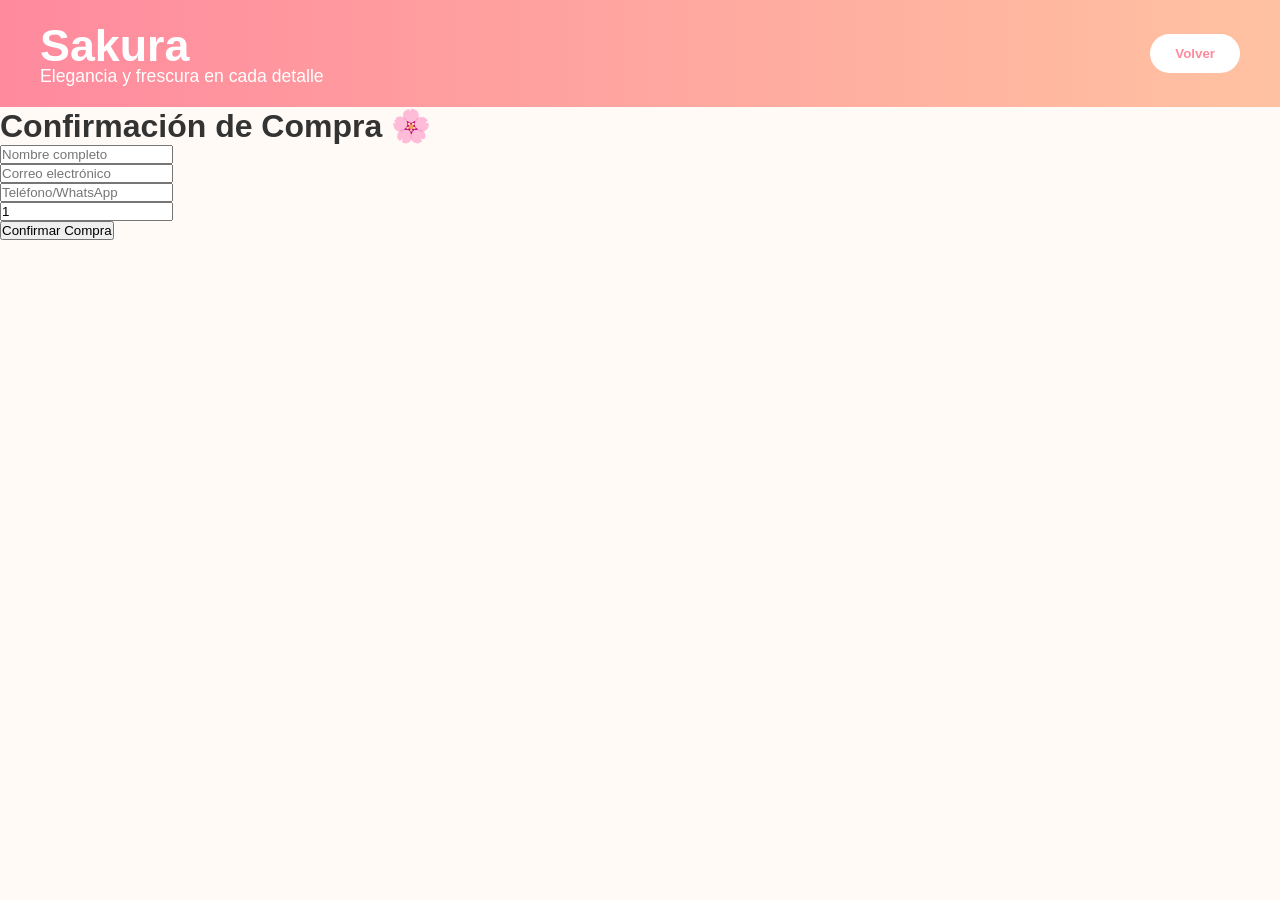
==== Tarea/confirmacion.html @ 3bfe2dba "Add files via upload" ====
<!DOCTYPE html>
<html lang="es">
<head>
    <meta charset="UTF-8">
    <meta name="viewport" content="width=device-width, initial-scale=1.0">
    <title>Confirmar Compra - Sakura</title>
    <link rel="stylesheet" href="styles.css">
    <!-- Mantén los estilos que ya tienes -->
</head>
<body>

    <header>
        <div>
            <div class="logo">Sakura</div>
            <div class="tagline">Elegancia y frescura en cada detalle</div>
        </div>
        <button class="login-btn" onclick="window.location.href='index.html'">Volver</button>
    </header>

    <div class="confirmacion-container">
        <h1>Confirmación de Compra 🌸</h1>

        <div id="resumen-producto"></div>

        <form id="form-confirmacion">
            <div class="input-group">
                <input type="text" id="nombre" placeholder="Nombre completo" required>
            </div>
            <div class="input-group">
                <input type="email" id="email" placeholder="Correo electrónico" required>
            </div>
            <div class="input-group">
                <input type="tel" id="telefono" placeholder="Teléfono/WhatsApp" required>
            </div>
            <div class="input-group">
                <input type="number" id="cantidad" placeholder="Cantidad" min="1" value="1">
            </div>

            <button type="submit" class="btn-confirmar">Confirmar Compra</button>
        </form>
    </div>

    <script>
        const datosCompra = JSON.parse(localStorage.getItem('productoCompra'));

        if (datosCompra) {
            document.getElementById('resumen-producto').innerHTML = `
                <h3>Producto: ${datosCompra.nombre}</h3>
                <p>Precio unitario: S/ ${datosCompra.precio}.00</p>
            `;
        }

        // Bucle WHILE + DO...WHILE en validación
        document.getElementById('form-confirmacion').addEventListener('submit', function(e) {
            e.preventDefault();

            let nombre = document.getElementById('nombre').value.trim();
            let cantidad = parseInt(document.getElementById('cantidad').value);

            // While: Validar que el nombre no esté vacío
            while (nombre === "") {
                nombre = prompt("Por favor ingresa tu nombre completo:");
                if (nombre) document.getElementById('nombre').value = nombre;
            }

            // Do...While: Asegurar que la cantidad sea válida
            do {
                if (cantidad < 1 || isNaN(cantidad)) {
                    cantidad = parseInt(prompt("La cantidad debe ser al menos 1. Ingresa la cantidad:"));
                }
            } while (cantidad < 1 || isNaN(cantidad));

            alert(`✅ Compra confirmada!\n\nCliente: ${nombre}\nProducto: ${datosCompra.nombre}\nCantidad: ${cantidad}\nTotal: S/ ${(datosCompra.precio * cantidad).toFixed(2)}`);

            localStorage.removeItem('productoCompra');
            setTimeout(() => window.location.href = "index.html", 1500);
        });
    </script>
</body>
</html>
---- Tarea/styles.css ----
* {
    margin: 0;
    padding: 0;
    box-sizing: border-box;
}

body {
    font-family: 'Segoe UI', Tahoma, Geneva, Verdana, sans-serif;
    background-color: #fffaf5;
    color: #333;
}

/* Header */
header {
    background: linear-gradient(90deg, #ff8a9e, #ffc2a1);
    padding: 20px 40px;
    display: flex;
    justify-content: space-between;
    align-items: center;
    color: white;
}

.logo {
    font-size: 2.8rem;
    font-weight: bold;
}

.tagline {
    font-size: 1.1rem;
    margin-top: -5px;
}

.login-btn {
    background-color: white;
    color: #ff8a9e;
    border: none;
    padding: 12px 25px;
    border-radius: 30px;
    font-weight: 600;
    cursor: pointer;
    transition: 0.3s;
}

.login-btn:hover {
    background: #ff4d6d;
    color: white;
}

/* Navigation */
nav {
    background-color: #fff0f5;
    padding: 15px 0;
    text-align: center;
}

nav a {
    margin: 0 25px;
    text-decoration: none;
    color: #333;
    font-weight: 500;
}

/* Hero */
.hero {
    text-align: center;
    padding: 60px 20px 40px;
}

.hero h1 {
    color: #ff4d6d;
    font-size: 2.8rem;
}

.hero p {
    color: #666;
    font-size: 1.2rem;
}

/* Products */
.products {
    display: flex;
    justify-content: center;
    gap: 30px;
    flex-wrap: wrap;
    padding: 40px 20px;
}

.product-card {
    background: white;
    border-radius: 15px;
    width: 280px;
    box-shadow: 0 10px 20px rgba(255, 138, 158, 0.15);
    overflow: hidden;
    text-align: center;
    transition: 0.3s;
}

.product-card:hover {
    transform: translateY(-10px);
}

.product-card img {
    width: 100%;
    height: 200px;
    object-fit: cover;
}

.product-card h3 {
    color: #ff4d6d;
    margin: 15px 0 5px;
}

.price {
    font-size: 1.6rem;
    font-weight: bold;
    margin-bottom: 15px;
}

.buy-btn {
    background: #ff4d6d;
    color: white;
    border: none;
    padding: 12px 30px;
    border-radius: 30px;
    cursor: pointer;
    margin-bottom: 20px;
}

.buy-btn:hover {
    background: #ff8a9e;
}

/* Footer */
footer {
    background: linear-gradient(90deg, #ff8a9e, #ff6b8a);
    color: white;
    text-align: center;
    padding: 25px 0;
    margin-top: 50px;
}
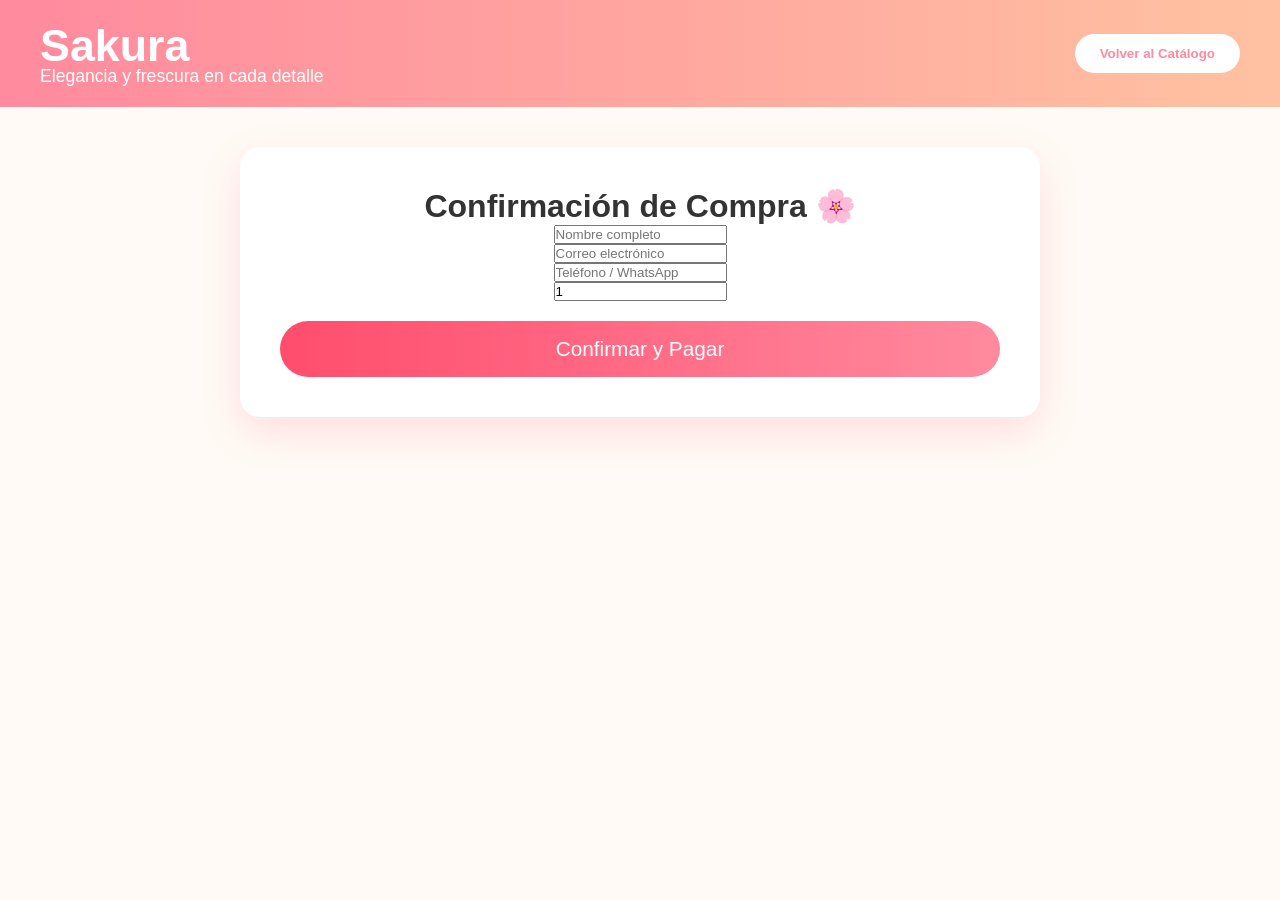
==== commit 206ad46f: "Add files via upload" ====
--- a/Tarea/confirmacion.html
+++ b/Tarea/confirmacion.html
@@ -1,80 +1,98 @@
-<!DOCTYPE html>
-<html lang="es">
-<head>
-    <meta charset="UTF-8">
-    <meta name="viewport" content="width=device-width, initial-scale=1.0">
-    <title>Confirmar Compra - Sakura</title>
-    <link rel="stylesheet" href="styles.css">
-    <!-- Mantén los estilos que ya tienes -->
-</head>
-<body>
-
-    <header>
-        <div>
-            <div class="logo">Sakura</div>
-            <div class="tagline">Elegancia y frescura en cada detalle</div>
-        </div>
-        <button class="login-btn" onclick="window.location.href='index.html'">Volver</button>
-    </header>
-
-    <div class="confirmacion-container">
-        <h1>Confirmación de Compra 🌸</h1>
-
-        <div id="resumen-producto"></div>
-
-        <form id="form-confirmacion">
-            <div class="input-group">
-                <input type="text" id="nombre" placeholder="Nombre completo" required>
-            </div>
-            <div class="input-group">
-                <input type="email" id="email" placeholder="Correo electrónico" required>
-            </div>
-            <div class="input-group">
-                <input type="tel" id="telefono" placeholder="Teléfono/WhatsApp" required>
-            </div>
-            <div class="input-group">
-                <input type="number" id="cantidad" placeholder="Cantidad" min="1" value="1">
-            </div>
-
-            <button type="submit" class="btn-confirmar">Confirmar Compra</button>
-        </form>
-    </div>
-
-    <script>
-        const datosCompra = JSON.parse(localStorage.getItem('productoCompra'));
-
-        if (datosCompra) {
-            document.getElementById('resumen-producto').innerHTML = `
-                <h3>Producto: ${datosCompra.nombre}</h3>
-                <p>Precio unitario: S/ ${datosCompra.precio}.00</p>
-            `;
-        }
-
-        // Bucle WHILE + DO...WHILE en validación
-        document.getElementById('form-confirmacion').addEventListener('submit', function(e) {
-            e.preventDefault();
-
-            let nombre = document.getElementById('nombre').value.trim();
-            let cantidad = parseInt(document.getElementById('cantidad').value);
-
-            // While: Validar que el nombre no esté vacío
-            while (nombre === "") {
-                nombre = prompt("Por favor ingresa tu nombre completo:");
-                if (nombre) document.getElementById('nombre').value = nombre;
-            }
-
-            // Do...While: Asegurar que la cantidad sea válida
-            do {
-                if (cantidad < 1 || isNaN(cantidad)) {
-                    cantidad = parseInt(prompt("La cantidad debe ser al menos 1. Ingresa la cantidad:"));
-                }
-            } while (cantidad < 1 || isNaN(cantidad));
-
-            alert(`✅ Compra confirmada!\n\nCliente: ${nombre}\nProducto: ${datosCompra.nombre}\nCantidad: ${cantidad}\nTotal: S/ ${(datosCompra.precio * cantidad).toFixed(2)}`);
-
-            localStorage.removeItem('productoCompra');
-            setTimeout(() => window.location.href = "index.html", 1500);
-        });
-    </script>
-</body>
+<!DOCTYPE html>
+<html lang="es">
+<head>
+    <meta charset="UTF-8">
+    <meta name="viewport" content="width=device-width, initial-scale=1.0">
+    <title>Confirmar Compra - Sakura</title>
+    <link rel="stylesheet" href="styles.css">
+    <style>
+        .confirmacion-container {
+            max-width: 800px;
+            margin: 40px auto;
+            padding: 40px;
+            background: white;
+            border-radius: 20px;
+            box-shadow: 0 15px 40px rgba(255,77,109,0.15);
+            text-align: center;
+        }
+        .btn-confirmar {
+            background: linear-gradient(90deg, #ff4d6d, #ff8a9e);
+            color: white;
+            border: none;
+            padding: 16px 50px;
+            font-size: 1.3rem;
+            border-radius: 30px;
+            cursor: pointer;
+            width: 100%;
+            margin-top: 20px;
+        }
+    </style>
+</head>
+<body>
+
+    <header>
+        <div>
+            <div class="logo">Sakura</div>
+            <div class="tagline">Elegancia y frescura en cada detalle</div>
+        </div>
+        <button class="login-btn" onclick="window.location.href='index.html'">Volver al Catálogo</button>
+    </header>
+
+    <div class="confirmacion-container">
+        <h1>Confirmación de Compra 🌸</h1>
+        <div id="resumen-producto"></div>
+
+        <form id="form-confirmacion">
+            <div class="input-group">
+                <input type="text" id="nombre" placeholder="Nombre completo" required>
+            </div>
+            <div class="input-group">
+                <input type="email" id="email" placeholder="Correo electrónico" required>
+            </div>
+            <div class="input-group">
+                <input type="tel" id="telefono" placeholder="Teléfono / WhatsApp" required>
+            </div>
+            <div class="input-group">
+                <input type="number" id="cantidad" placeholder="Cantidad" min="1" value="1" required>
+            </div>
+
+            <button type="submit" class="btn-confirmar">Confirmar y Pagar</button>
+        </form>
+    </div>
+
+    <script>
+        const datosCompra = JSON.parse(localStorage.getItem('productoCompra'));
+
+        if (datosCompra) {
+            document.getElementById('resumen-producto').innerHTML = `
+                <h3>Producto: ${datosCompra.nombre}</h3>
+                <p>Precio unitario: S/ ${datosCompra.precio}.00</p>
+            `;
+        }
+
+        document.getElementById('form-confirmacion').addEventListener('submit', function(e) {
+            e.preventDefault();
+
+            let nombre = document.getElementById('nombre').value.trim();
+            let cantidad = parseInt(document.getElementById('cantidad').value);
+           //bucle while y do while
+            while (nombre === "") {
+                nombre = prompt("⚠️ Por favor ingresa tu nombre completo:");
+                if (nombre) document.getElementById('nombre').value = nombre;
+            }
+
+            do {
+                if (cantidad < 1 || isNaN(cantidad)) {
+                    cantidad = parseInt(prompt("⚠️ La cantidad debe ser al menos 1.\nIngresa la cantidad:"));
+                }
+            } while (cantidad < 1 || isNaN(cantidad));
+
+            // Confirmación final
+            alert(`🎉 ¡Compra confirmada exitosamente!\n\nCliente: ${nombre}\nProducto: ${datosCompra.nombre}\nCantidad: ${cantidad}\nTotal: S/ ${(datosCompra.precio * cantidad).toFixed(2)}\n\nTe contactaremos por WhatsApp.`);
+
+            localStorage.removeItem('productoCompra');
+            setTimeout(() => window.location.href = "index.html", 1800);
+        });
+    </script>
+</body>
 </html>
